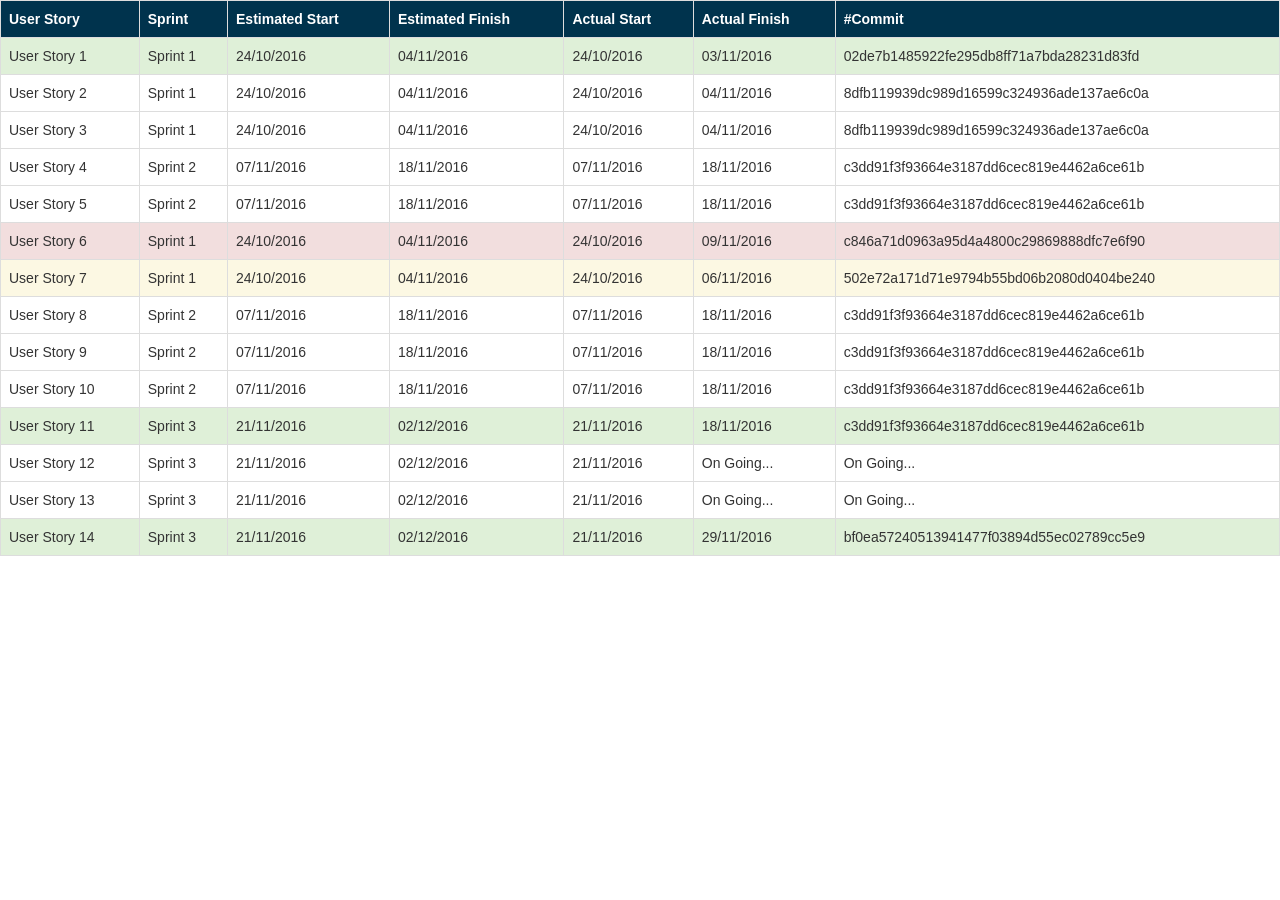
==== doc/Project_Tracker.html @ dcd497a7 "Matrice de Traçabilité" ====
<!DOCTYPE html>
<html>
  <head>
    <meta charset="utf-8">
    <title>Matrice de Traçabilité</title>
    <link rel="stylesheet" href="https://maxcdn.bootstrapcdn.com/bootstrap/3.3.7/css/bootstrap.min.css">
    <script src="https://ajax.googleapis.com/ajax/libs/jquery/3.1.1/jquery.min.js"></script>
    <script src="https://maxcdn.bootstrapcdn.com/bootstrap/3.3.7/js/bootstrap.min.js"></script>
  </head>
  <body>
    <table class="table table-responsive table-hover table-bordered ">
      <tr style="background:#00334d; color:white;">
        <th>User Story</th>
        <th>Sprint</th>
        <th>Estimated Start</th>
        <th>Estimated Finish</th>
        <th>Actual Start</th>
        <th>Actual Finish</th>
        <th>#Commit</th>
      </tr>
      <tr class="success">
        <td>User Story 1</td>
        <td>Sprint 1</td>
        <td>24/10/2016</td>
        <td>04/11/2016</td>
        <td>24/10/2016</td>
        <td>03/11/2016</td>
        <td>02de7b1485922fe295db8ff71a7bda28231d83fd</td>
      </tr>
      <tr>
        <td>User Story 2</td>
        <td>Sprint 1</td>
        <td>24/10/2016</td>
        <td>04/11/2016</td>
        <td>24/10/2016</td>
        <td>04/11/2016</td>
        <td>8dfb119939dc989d16599c324936ade137ae6c0a</td>
      </tr>
      <tr>
        <td>User Story 3</td>
        <td>Sprint 1</td>
        <td>24/10/2016</td>
        <td>04/11/2016</td>
        <td>24/10/2016</td>
        <td>04/11/2016</td>
        <td>8dfb119939dc989d16599c324936ade137ae6c0a</td>
      </tr>
      <tr>
        <td>User Story 4</td>
        <td>Sprint 2</td>
        <td>07/11/2016</td>
        <td>18/11/2016</td>
        <td>07/11/2016</td>
        <td>18/11/2016</td>
        <td>c3dd91f3f93664e3187dd6cec819e4462a6ce61b</td>
      </tr>
      <tr>
        <td>User Story 5</td>
        <td>Sprint 2</td>
        <td>07/11/2016</td>
        <td>18/11/2016</td>
        <td>07/11/2016</td>
        <td>18/11/2016</td>
        <td>c3dd91f3f93664e3187dd6cec819e4462a6ce61b</td>
      </tr>
      <tr class="danger">
        <td>User Story 6</td>
        <td>Sprint 1</td>
        <td>24/10/2016</td>
        <td>04/11/2016</td>
        <td>24/10/2016</td>
        <td>09/11/2016</td>
        <td>c846a71d0963a95d4a4800c29869888dfc7e6f90</td>
      </tr>
      <tr class="warning">
        <td>User Story 7</td>
        <td>Sprint 1</td>
        <td>24/10/2016</td>
        <td>04/11/2016</td>
        <td>24/10/2016</td>
        <td>06/11/2016</td>
        <td>502e72a171d71e9794b55bd06b2080d0404be240</td>
      </tr>
      <tr>
        <td>User Story 8</td>
        <td>Sprint 2</td>
        <td>07/11/2016</td>
        <td>18/11/2016</td>
        <td>07/11/2016</td>
        <td>18/11/2016</td>
        <td>c3dd91f3f93664e3187dd6cec819e4462a6ce61b</td>
      </tr>
      <tr>
        <td>User Story 9</td>
        <td>Sprint 2</td>
        <td>07/11/2016</td>
        <td>18/11/2016</td>
        <td>07/11/2016</td>
        <td>18/11/2016</td>
        <td>c3dd91f3f93664e3187dd6cec819e4462a6ce61b</td>
      </tr>
      <tr>
        <td>User Story 10</td>
        <td>Sprint 2</td>
        <td>07/11/2016</td>
        <td>18/11/2016</td>
        <td>07/11/2016</td>
        <td>18/11/2016</td>
        <td>c3dd91f3f93664e3187dd6cec819e4462a6ce61b</td>
      </tr>
      <tr class="success">
        <td>User Story 11</td>
        <td>Sprint 3</td>
        <td>21/11/2016</td>
        <td>02/12/2016</td>
        <td>21/11/2016</td>
        <td>18/11/2016</td>
        <td>c3dd91f3f93664e3187dd6cec819e4462a6ce61b</td>
      </tr>
      <tr>
        <td>User Story 12</td>
        <td>Sprint 3</td>
        <td>21/11/2016</td>
        <td>02/12/2016</td>
        <td>21/11/2016</td>
        <td>On Going...</td>
        <td>On Going...</td>
      </tr>
      <tr>
        <td>User Story 13</td>
        <td>Sprint 3</td>
        <td>21/11/2016</td>
        <td>02/12/2016</td>
        <td>21/11/2016</td>
        <td>On Going...</td>
        <td>On Going...</td>
      </tr>
      <tr class="success">
        <td>User Story 14</td>
        <td>Sprint 3</td>
        <td>21/11/2016</td>
        <td>02/12/2016</td>
        <td>21/11/2016</td>
        <td>29/11/2016</td>
        <td>bf0ea57240513941477f03894d55ec02789cc5e9</td>
      </tr>
    </table>

  </body>
</html>
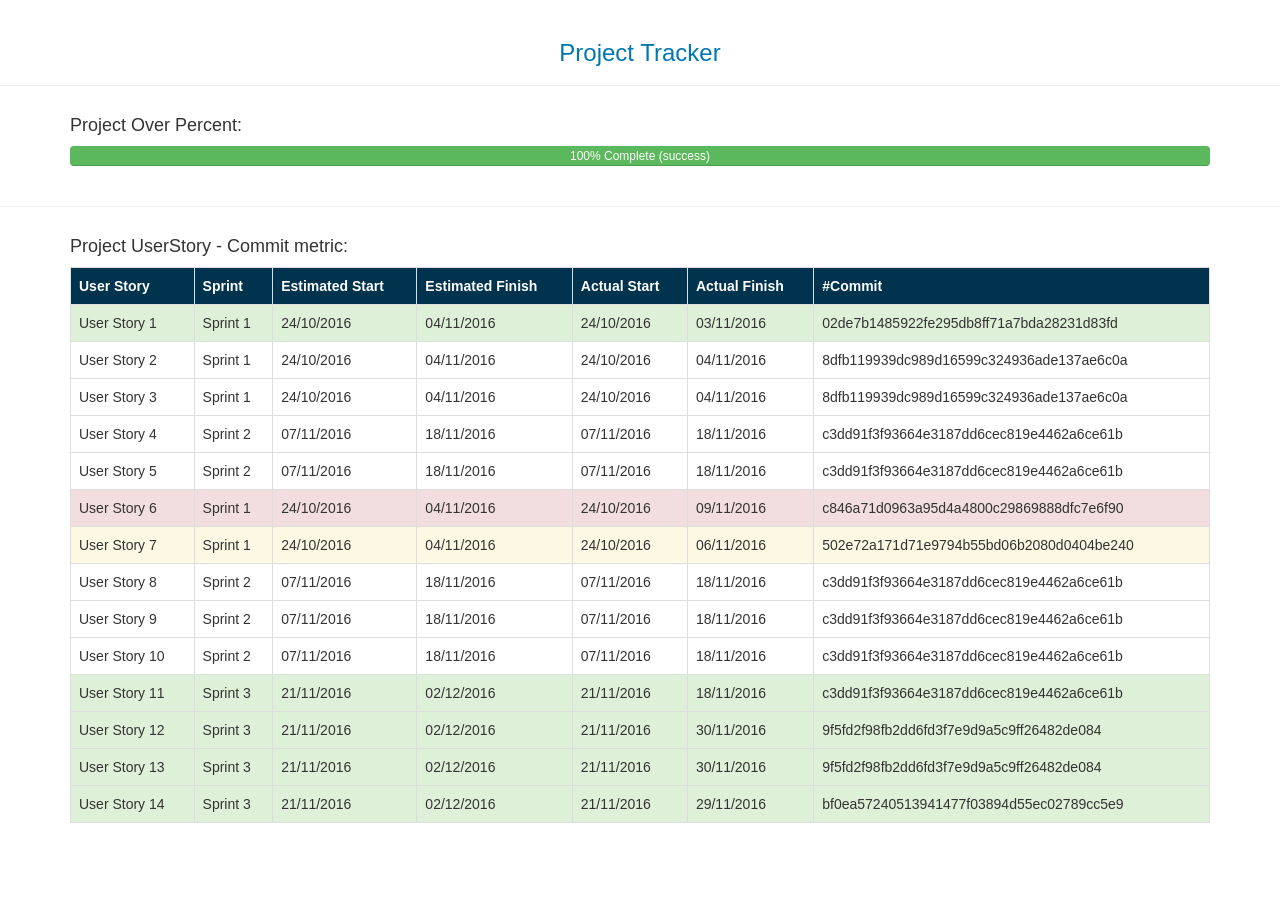
==== commit 1910aae2: "update Project Tracker" ====
--- a/doc/Project_Tracker.html
+++ b/doc/Project_Tracker.html
@@ -8,143 +8,158 @@
     <script src="https://maxcdn.bootstrapcdn.com/bootstrap/3.3.7/js/bootstrap.min.js"></script>
   </head>
   <body>
-    <table class="table table-responsive table-hover table-bordered ">
-      <tr style="background:#00334d; color:white;">
-        <th>User Story</th>
-        <th>Sprint</th>
-        <th>Estimated Start</th>
-        <th>Estimated Finish</th>
-        <th>Actual Start</th>
-        <th>Actual Finish</th>
-        <th>#Commit</th>
-      </tr>
-      <tr class="success">
-        <td>User Story 1</td>
-        <td>Sprint 1</td>
-        <td>24/10/2016</td>
-        <td>04/11/2016</td>
-        <td>24/10/2016</td>
-        <td>03/11/2016</td>
-        <td>02de7b1485922fe295db8ff71a7bda28231d83fd</td>
-      </tr>
-      <tr>
-        <td>User Story 2</td>
-        <td>Sprint 1</td>
-        <td>24/10/2016</td>
-        <td>04/11/2016</td>
-        <td>24/10/2016</td>
-        <td>04/11/2016</td>
-        <td>8dfb119939dc989d16599c324936ade137ae6c0a</td>
-      </tr>
-      <tr>
-        <td>User Story 3</td>
-        <td>Sprint 1</td>
-        <td>24/10/2016</td>
-        <td>04/11/2016</td>
-        <td>24/10/2016</td>
-        <td>04/11/2016</td>
-        <td>8dfb119939dc989d16599c324936ade137ae6c0a</td>
-      </tr>
-      <tr>
-        <td>User Story 4</td>
-        <td>Sprint 2</td>
-        <td>07/11/2016</td>
-        <td>18/11/2016</td>
-        <td>07/11/2016</td>
-        <td>18/11/2016</td>
-        <td>c3dd91f3f93664e3187dd6cec819e4462a6ce61b</td>
-      </tr>
-      <tr>
-        <td>User Story 5</td>
-        <td>Sprint 2</td>
-        <td>07/11/2016</td>
-        <td>18/11/2016</td>
-        <td>07/11/2016</td>
-        <td>18/11/2016</td>
-        <td>c3dd91f3f93664e3187dd6cec819e4462a6ce61b</td>
-      </tr>
-      <tr class="danger">
-        <td>User Story 6</td>
-        <td>Sprint 1</td>
-        <td>24/10/2016</td>
-        <td>04/11/2016</td>
-        <td>24/10/2016</td>
-        <td>09/11/2016</td>
-        <td>c846a71d0963a95d4a4800c29869888dfc7e6f90</td>
-      </tr>
-      <tr class="warning">
-        <td>User Story 7</td>
-        <td>Sprint 1</td>
-        <td>24/10/2016</td>
-        <td>04/11/2016</td>
-        <td>24/10/2016</td>
-        <td>06/11/2016</td>
-        <td>502e72a171d71e9794b55bd06b2080d0404be240</td>
-      </tr>
-      <tr>
-        <td>User Story 8</td>
-        <td>Sprint 2</td>
-        <td>07/11/2016</td>
-        <td>18/11/2016</td>
-        <td>07/11/2016</td>
-        <td>18/11/2016</td>
-        <td>c3dd91f3f93664e3187dd6cec819e4462a6ce61b</td>
-      </tr>
-      <tr>
-        <td>User Story 9</td>
-        <td>Sprint 2</td>
-        <td>07/11/2016</td>
-        <td>18/11/2016</td>
-        <td>07/11/2016</td>
-        <td>18/11/2016</td>
-        <td>c3dd91f3f93664e3187dd6cec819e4462a6ce61b</td>
-      </tr>
-      <tr>
-        <td>User Story 10</td>
-        <td>Sprint 2</td>
-        <td>07/11/2016</td>
-        <td>18/11/2016</td>
-        <td>07/11/2016</td>
-        <td>18/11/2016</td>
-        <td>c3dd91f3f93664e3187dd6cec819e4462a6ce61b</td>
-      </tr>
-      <tr class="success">
-        <td>User Story 11</td>
-        <td>Sprint 3</td>
-        <td>21/11/2016</td>
-        <td>02/12/2016</td>
-        <td>21/11/2016</td>
-        <td>18/11/2016</td>
-        <td>c3dd91f3f93664e3187dd6cec819e4462a6ce61b</td>
-      </tr>
-      <tr>
-        <td>User Story 12</td>
-        <td>Sprint 3</td>
-        <td>21/11/2016</td>
-        <td>02/12/2016</td>
-        <td>21/11/2016</td>
-        <td>On Going...</td>
-        <td>On Going...</td>
-      </tr>
-      <tr>
-        <td>User Story 13</td>
-        <td>Sprint 3</td>
-        <td>21/11/2016</td>
-        <td>02/12/2016</td>
-        <td>21/11/2016</td>
-        <td>On Going...</td>
-        <td>On Going...</td>
-      </tr>
-      <tr class="success">
-        <td>User Story 14</td>
-        <td>Sprint 3</td>
-        <td>21/11/2016</td>
-        <td>02/12/2016</td>
-        <td>21/11/2016</td>
-        <td>29/11/2016</td>
-        <td>bf0ea57240513941477f03894d55ec02789cc5e9</td>
-      </tr>
-    </table>
-
+    <div class="page-header">
+      <center> <h3 style="color:#0077b3;">Project Tracker</h3> </center>
+    </div>
+    <div class="container">
+      <h4>Project Over Percent:</h4>
+      <div class="progress">
+        <div class="progress-bar progress-bar-success" role="progressbar" aria-valuenow="100" aria-valuemin="0" aria-valuemax="100" style="width:100%">
+          100% Complete (success)
+        </div>
+      </div>
+    </div>
+    <hr>
+    <div class="container">
+      <h4>Project UserStory - Commit metric:</h4>
+      <div class="table">
+        <table class="table table-responsive table-hover table-bordered ">
+          <tr style="background:#00334d; color:white;">
+            <th>User Story</th>
+            <th>Sprint</th>
+            <th>Estimated Start</th>
+            <th>Estimated Finish</th>
+            <th>Actual Start</th>
+            <th>Actual Finish</th>
+            <th>#Commit</th>
+          </tr>
+          <tr class="success">
+            <td>User Story 1</td>
+            <td>Sprint 1</td>
+            <td>24/10/2016</td>
+            <td>04/11/2016</td>
+            <td>24/10/2016</td>
+            <td>03/11/2016</td>
+            <td>02de7b1485922fe295db8ff71a7bda28231d83fd</td>
+          </tr>
+          <tr>
+            <td>User Story 2</td>
+            <td>Sprint 1</td>
+            <td>24/10/2016</td>
+            <td>04/11/2016</td>
+            <td>24/10/2016</td>
+            <td>04/11/2016</td>
+            <td>8dfb119939dc989d16599c324936ade137ae6c0a</td>
+          </tr>
+          <tr>
+            <td>User Story 3</td>
+            <td>Sprint 1</td>
+            <td>24/10/2016</td>
+            <td>04/11/2016</td>
+            <td>24/10/2016</td>
+            <td>04/11/2016</td>
+            <td>8dfb119939dc989d16599c324936ade137ae6c0a</td>
+          </tr>
+          <tr>
+            <td>User Story 4</td>
+            <td>Sprint 2</td>
+            <td>07/11/2016</td>
+            <td>18/11/2016</td>
+            <td>07/11/2016</td>
+            <td>18/11/2016</td>
+            <td>c3dd91f3f93664e3187dd6cec819e4462a6ce61b</td>
+          </tr>
+          <tr>
+            <td>User Story 5</td>
+            <td>Sprint 2</td>
+            <td>07/11/2016</td>
+            <td>18/11/2016</td>
+            <td>07/11/2016</td>
+            <td>18/11/2016</td>
+            <td>c3dd91f3f93664e3187dd6cec819e4462a6ce61b</td>
+          </tr>
+          <tr class="danger">
+            <td>User Story 6</td>
+            <td>Sprint 1</td>
+            <td>24/10/2016</td>
+            <td>04/11/2016</td>
+            <td>24/10/2016</td>
+            <td>09/11/2016</td>
+            <td>c846a71d0963a95d4a4800c29869888dfc7e6f90</td>
+          </tr>
+          <tr class="warning">
+            <td>User Story 7</td>
+            <td>Sprint 1</td>
+            <td>24/10/2016</td>
+            <td>04/11/2016</td>
+            <td>24/10/2016</td>
+            <td>06/11/2016</td>
+            <td>502e72a171d71e9794b55bd06b2080d0404be240</td>
+          </tr>
+          <tr>
+            <td>User Story 8</td>
+            <td>Sprint 2</td>
+            <td>07/11/2016</td>
+            <td>18/11/2016</td>
+            <td>07/11/2016</td>
+            <td>18/11/2016</td>
+            <td>c3dd91f3f93664e3187dd6cec819e4462a6ce61b</td>
+          </tr>
+          <tr>
+            <td>User Story 9</td>
+            <td>Sprint 2</td>
+            <td>07/11/2016</td>
+            <td>18/11/2016</td>
+            <td>07/11/2016</td>
+            <td>18/11/2016</td>
+            <td>c3dd91f3f93664e3187dd6cec819e4462a6ce61b</td>
+          </tr>
+          <tr>
+            <td>User Story 10</td>
+            <td>Sprint 2</td>
+            <td>07/11/2016</td>
+            <td>18/11/2016</td>
+            <td>07/11/2016</td>
+            <td>18/11/2016</td>
+            <td>c3dd91f3f93664e3187dd6cec819e4462a6ce61b</td>
+          </tr>
+          <tr class="success">
+            <td>User Story 11</td>
+            <td>Sprint 3</td>
+            <td>21/11/2016</td>
+            <td>02/12/2016</td>
+            <td>21/11/2016</td>
+            <td>18/11/2016</td>
+            <td>c3dd91f3f93664e3187dd6cec819e4462a6ce61b</td>
+          </tr>
+          <tr class="success">
+            <td>User Story 12</td>
+            <td>Sprint 3</td>
+            <td>21/11/2016</td>
+            <td>02/12/2016</td>
+            <td>21/11/2016</td>
+            <td>30/11/2016</td>
+            <td>9f5fd2f98fb2dd6fd3f7e9d9a5c9ff26482de084</td>
+          </tr>
+          <tr class="success">
+            <td>User Story 13</td>
+            <td>Sprint 3</td>
+            <td>21/11/2016</td>
+            <td>02/12/2016</td>
+            <td>21/11/2016</td>
+            <td>30/11/2016</td>
+            <td>9f5fd2f98fb2dd6fd3f7e9d9a5c9ff26482de084</td>
+          </tr>
+          <tr class="success">
+            <td>User Story 14</td>
+            <td>Sprint 3</td>
+            <td>21/11/2016</td>
+            <td>02/12/2016</td>
+            <td>21/11/2016</td>
+            <td>29/11/2016</td>
+            <td>bf0ea57240513941477f03894d55ec02789cc5e9</td>
+          </tr>
+        </table>
+      </div>
   </body>
 </html>
